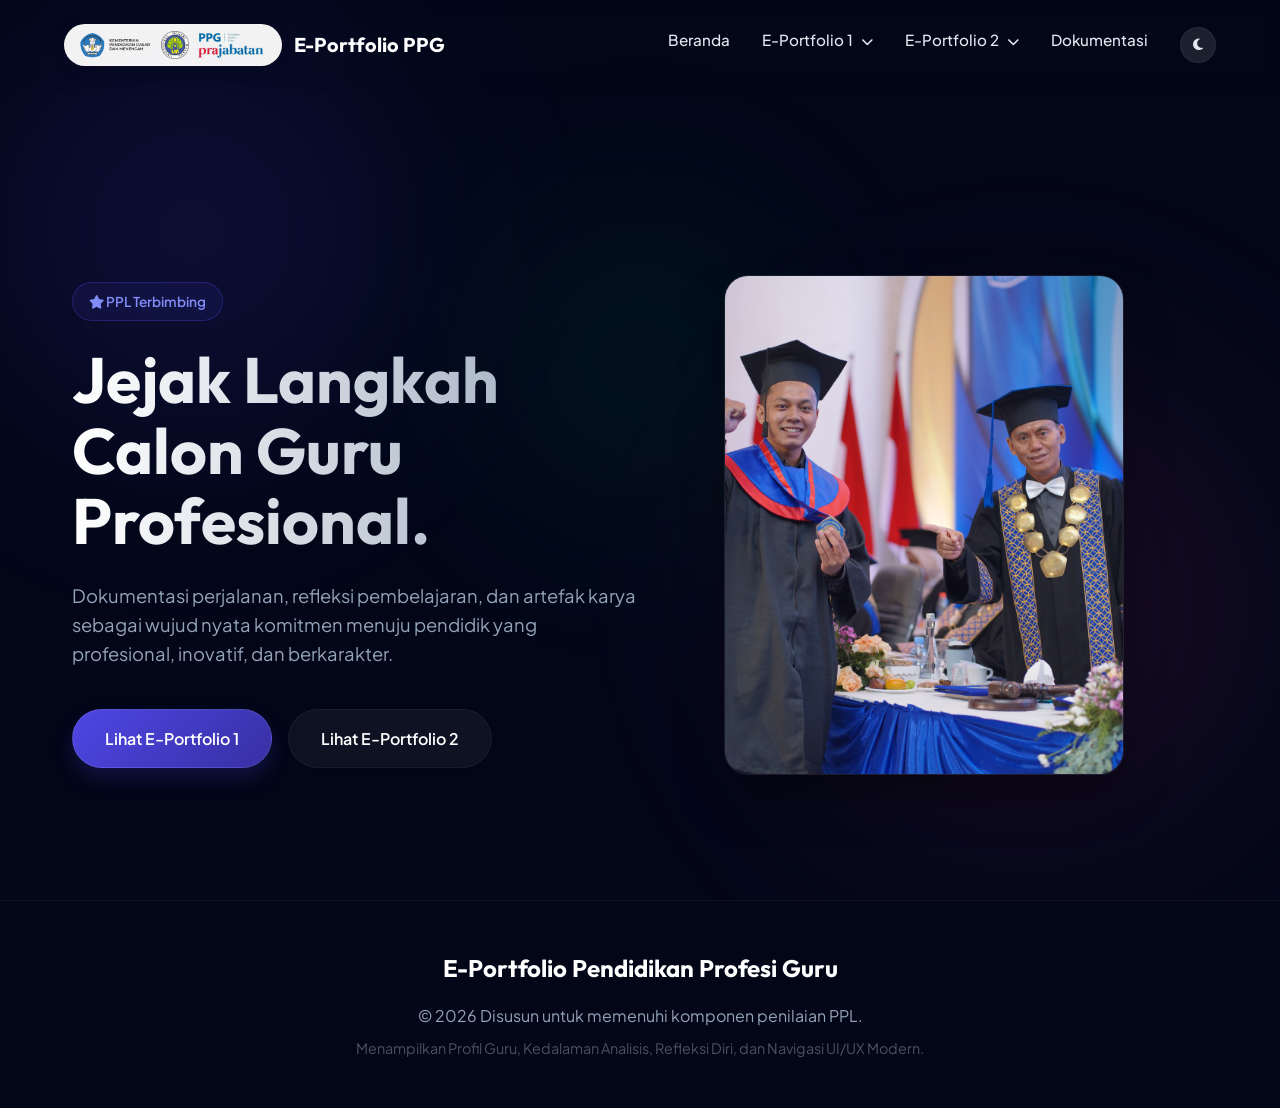
==== index.html @ f2848d89 "Upload 1" ====
<!DOCTYPE html>
<html lang="id">
<head>
    <meta charset="UTF-8">
    <meta name="viewport" content="width=device-width, initial-scale=1.0">
    <title>E-Portfolio PPG | Calon Guru Profesional</title>
    
    <!-- Google Fonts -->
    <link rel="preconnect" href="https://fonts.googleapis.com">
    <link rel="preconnect" href="https://fonts.gstatic.com" crossorigin>
    <link href="https://fonts.googleapis.com/css2?family=Outfit:wght@300;400;500;600;700;800&family=Plus+Jakarta+Sans:ital,wght@0,300;0,400;0,500;0,600;0,700;1,400&display=swap" rel="stylesheet">
    
    <!-- FontAwesome -->
    <link rel="stylesheet" href="https://cdnjs.cloudflare.com/ajax/libs/font-awesome/6.4.0/css/all.min.css">

    <!-- Custom CSS -->
    <link rel="stylesheet" href="style.css">
</head>
<body>

    <!-- Ambient Background -->
    <div class="ambient-bg">
        <div class="blob blob-1"></div>
        <div class="blob blob-2"></div>
        <div class="blob blob-3"></div>
    </div>

    <!-- Navigation -->
    <nav id="navbar">
        <a href="index.html" class="logo" style="display: flex; align-items: center; gap: 12px; text-decoration: none;">
            <div style="display: flex; align-items: center; gap: 8px; background: rgba(255, 255, 255, 0.95); padding: 6px 12px; border-radius: 50px; border: 1px solid rgba(255, 255, 255, 0.2); box-shadow: 0 4px 15px rgba(0, 0, 0, 0.15);">
                <img src="assets/images/Logo%20Kemdikdasmen.png" alt="Kemdikdasmen" style="height: 28px; width: auto; object-fit: contain; display: block;">
                <img src="assets/images/Logo-UM.png" alt="UM" style="height: 28px; width: auto; object-fit: contain; display: block;">
                <img src="assets/images/Logo%20PPG.png" alt="PPG" style="height: 28px; width: auto; object-fit: contain; display: block;">
            </div>
            <span style="font-size: 1.25rem; font-weight: 700; color: #fff; font-family: 'Outfit', sans-serif;">E-Portfolio PPG</span>
        </a>
        <ul class="nav-links">
            <li><a href="#beranda">Beranda</a></li>
            <li class="dropdown">
                <a href="e-portfolio-1.html" class="dropbtn">E-Portfolio 1 <i class="fa-solid fa-chevron-down" style="font-size: 0.8em; margin-left: 0.3rem;"></i></a>
                <ul class="dropdown-content">
                    <li><a href="e-portfolio-1.html#profil">Profil Mahasiswa</a></li>
                    <li><a href="e-portfolio-1.html#artefak">Analisis Artefak Pembelajaran</a></li>
                    <li><a href="e-portfolio-1.html#penilaian">Instrumen Penilaian (Lampiran 7 & 8)</a></li>
                    <li><a href="e-portfolio-1.html#visi">Model Guru yang Dituju</a></li>
                </ul>
            </li>
            <li class="dropdown">
                <a href="e-portfolio-2.html" class="dropbtn">E-Portfolio 2 <i class="fa-solid fa-chevron-down" style="font-size: 0.8em; margin-left: 0.3rem;"></i></a>
                <ul class="dropdown-content">
                    <li><a href="e-portfolio-2.html#refleksi">Refleksi Akhir PPL Terbimbing</a></li>
                    <li><a href="e-portfolio-2.html#filosofi">Filosofi Mengajar</a></li>
                </ul>
            </li>
            <li><a href="e-portfolio-2.html#dokumentasi">Dokumentasi</a></li>
            <li>
                <button id="theme-toggle" class="theme-toggle-btn" aria-label="Toggle Theme">
                    <i class="fa-solid fa-moon"></i>
                </button>
            </li>
        </ul>
    </nav>

    <!-- Hero Section -->
    <section id="beranda" class="container hero">
        <div class="hero-content">
            <span class="badge"><i class="fa-solid fa-star"></i> PPL Terbimbing</span>
            <h1>Jejak Langkah<br>Calon Guru Profesional.</h1>
            <p>Dokumentasi perjalanan, refleksi pembelajaran, dan artefak karya sebagai wujud nyata komitmen menuju pendidik yang profesional, inovatif, dan berkarakter.</p>
            <div class="hero-buttons">
                <a href="e-portfolio-1.html" class="btn-primary">Lihat E-Portfolio 1</a>
                <a href="e-portfolio-2.html" class="btn-secondary">Lihat E-Portfolio 2</a>
            </div>
        </div>
        <div class="hero-image">
            <div class="hero-image-inner">
                <img src="assets/images/Profil%201.JPG" alt="Foto Profil Lutfi Subekti" style="width:100%; height:100%; object-fit:cover;">
            </div>
        </div>
    </section>

    <!-- Portofolio content has been moved to e-portfolio-1.html and e-portfolio-2.html -->

    <footer>
        <div class="container">
            <h3 style="font-family: 'Outfit', sans-serif; font-size: 1.5rem; margin-bottom: 1rem;">E-Portfolio Pendidikan Profesi Guru</h3>
            <p>&copy; 2026 Disusun untuk memenuhi komponen penilaian PPL.</p>
            <p style="margin-top: 0.5rem; font-size: 0.9rem; color: rgba(255,255,255,0.3);">
                Menampilkan Profil Guru, Kedalaman Analisis, Refleksi Diri, dan Navigasi UI/UX Modern.
            </p>
        </div>
    </footer>

    <script>
        // Theme Toggle Logic
        const themeToggle = document.getElementById('theme-toggle');
        const htmlElement = document.documentElement;
        const icon = themeToggle.querySelector('i');

        const savedTheme = localStorage.getItem('theme');
        if (savedTheme === 'light') {
            htmlElement.setAttribute('data-theme', 'light');
            icon.classList.remove('fa-moon');
            icon.classList.add('fa-sun');
        }

        themeToggle.addEventListener('click', () => {
            if (htmlElement.getAttribute('data-theme') === 'light') {
                htmlElement.removeAttribute('data-theme');
                localStorage.setItem('theme', 'dark');
                icon.classList.remove('fa-sun');
                icon.classList.add('fa-moon');
            } else {
                htmlElement.setAttribute('data-theme', 'light');
                localStorage.setItem('theme', 'light');
                icon.classList.remove('fa-moon');
                icon.classList.add('fa-sun');
            }
        });

        // Navbar Scroll Effect
        window.addEventListener('scroll', () => {
            const nav = document.getElementById('navbar');
            if (window.scrollY > 50) {
                nav.classList.add('scrolled');
            } else {
                nav.classList.remove('scrolled');
            }
        });

        // Smooth scroll for anchor links
        document.querySelectorAll('a[href^="#"]').forEach(anchor => {
            anchor.addEventListener('click', function (e) {
                e.preventDefault();
                document.querySelector(this.getAttribute('href')).scrollIntoView({
                    behavior: 'smooth'
                });
            });
        });
    </script>
</body>
</html>
---- style.css ----
:root {
    --primary: #4F46E5;
    --primary-light: #818CF8;
    --secondary: #ec4899;
    --dark: #0f172a;
    --darker: #020617;
    --light: #f8fafc;
    --glass-bg: rgba(255, 255, 255, 0.03);
    --glass-border: rgba(255, 255, 255, 0.05);
    --text-main: #e2e8f0;
    --text-muted: #94a3b8;
    --success: #10b981;
    --warning: #f59e0b;
}

* {
    margin: 0;
    padding: 0;
    box-sizing: border-box;
    scroll-behavior: smooth;
}

body {
    font-family: 'Plus Jakarta Sans', sans-serif;
    background-color: var(--darker);
    color: var(--text-main);
    line-height: 1.6;
    overflow-x: hidden;
}

h1, h2, h3, h4, h5, h6 {
    font-family: 'Outfit', sans-serif;
    color: #fff;
}

/* Ambient Background */
.ambient-bg {
    position: fixed;
    top: 0;
    left: 0;
    width: 100vw;
    height: 100vh;
    z-index: -1;
    overflow: hidden;
    background: var(--darker);
}

.blob {
    position: absolute;
    filter: blur(80px);
    z-index: -1;
    opacity: 0.6;
    animation: float 20s infinite ease-in-out alternate;
}

.blob-1 {
    top: -10%;
    left: -10%;
    width: 50vw;
    height: 50vw;
    background: radial-gradient(circle, rgba(79,70,229,0.3) 0%, rgba(0,0,0,0) 70%);
}

.blob-2 {
    bottom: -10%;
    right: -10%;
    width: 60vw;
    height: 60vw;
    background: radial-gradient(circle, rgba(236,72,153,0.2) 0%, rgba(0,0,0,0) 70%);
    animation-delay: -5s;
}

.blob-3 {
    top: 40%;
    left: 50%;
    width: 40vw;
    height: 40vw;
    transform: translate(-50%, -50%);
    background: radial-gradient(circle, rgba(16,185,129,0.15) 0%, rgba(0,0,0,0) 70%);
    animation-delay: -10s;
}

@keyframes float {
    0% { transform: translate(0, 0) scale(1); }
    50% { transform: translate(5%, 5%) scale(1.1); }
    100% { transform: translate(-5%, -5%) scale(0.9); }
}

/* Navigation */
nav {
    position: fixed;
    top: 0;
    width: 100%;
    padding: 1.5rem 5%;
    display: flex;
    justify-content: space-between;
    align-items: center;
    z-index: 1000;
    transition: all 0.3s ease;
    backdrop-filter: blur(10px);
    -webkit-backdrop-filter: blur(10px);
    border-bottom: 1px solid transparent;
}

nav.scrolled {
    padding: 1rem 5%;
    background: rgba(15, 23, 42, 0.9);
    border-bottom: 1px solid var(--glass-border);
    box-shadow: 0 4px 30px rgba(0, 0, 0, 0.3);
}

.logo {
    font-family: 'Outfit', sans-serif;
    font-size: 1.5rem;
    font-weight: 700;
    color: #fff;
    text-decoration: none;
    display: flex;
    align-items: center;
    gap: 0.5rem;
}

.logo i {
    color: var(--primary-light);
}

.nav-links {
    display: flex;
    gap: 2rem;
    list-style: none;
}

.nav-links a {
    color: var(--text-main);
    text-decoration: none;
    font-weight: 500;
    font-size: 0.95rem;
    transition: color 0.3s ease;
    position: relative;
}

.nav-links a::after {
    content: '';
    position: absolute;
    width: 0;
    height: 2px;
    bottom: -5px;
    left: 0;
    background: linear-gradient(90deg, var(--primary-light), var(--secondary));
    transition: width 0.3s ease;
}

.nav-links a:hover {
    color: #fff;
}

.nav-links a:hover::after {
    width: 100%;
}

/* Layout & Typography utilities */
.container {
    max-width: 1200px;
    margin: 0 auto;
    padding: 0 2rem;
}

section {
    padding: 100px 0;
    position: relative;
    z-index: 10;
}

.section-header {
    text-align: center;
    margin-bottom: 4rem;
}

.section-title {
    font-size: 3rem;
    font-weight: 700;
    margin-bottom: 1rem;
    background: linear-gradient(135deg, #fff 0%, var(--text-muted) 100%);
    -webkit-background-clip: text;
    -webkit-text-fill-color: transparent;
}

.section-subtitle {
    font-size: 1.1rem;
    color: var(--primary-light);
    text-transform: uppercase;
    letter-spacing: 2px;
    font-weight: 600;
}

.section-divider {
    height: 1px;
    background: linear-gradient(90deg, transparent, var(--glass-border), transparent);
    margin: 4rem 0;
}

.portfolio-label {
    display: inline-block;
    background: linear-gradient(135deg, rgba(236,72,153,0.2) 0%, rgba(79,70,229,0.2) 100%);
    border: 1px solid rgba(255,255,255,0.1);
    padding: 0.5rem 1.5rem;
    border-radius: 50px;
    font-family: 'Outfit', sans-serif;
    font-weight: 700;
    font-size: 1.2rem;
    color: #fff;
    margin-bottom: 2rem;
    box-shadow: 0 4px 15px rgba(0,0,0,0.2);
}

/* Hero Section */
.hero {
    position: relative;
    display: flex;
    align-items: center;
    padding-top: 150px;
    min-height: 100vh;
}

.hero-content {
    flex: 1;
    z-index: 1;
}

.badge {
    display: inline-block;
    padding: 0.5rem 1rem;
    background: rgba(79, 70, 229, 0.1);
    border: 1px solid rgba(79, 70, 229, 0.3);
    border-radius: 50px;
    color: var(--primary-light);
    font-weight: 600;
    font-size: 0.85rem;
    margin-bottom: 1.5rem;
    backdrop-filter: blur(5px);
}

.hero h1 {
    font-size: 4rem;
    line-height: 1.1;
    margin-bottom: 1.5rem;
    background: linear-gradient(to right, #fff, #94a3b8);
    -webkit-background-clip: text;
    -webkit-text-fill-color: transparent;
}

.hero p {
    font-size: 1.15rem;
    color: var(--text-muted);
    margin-bottom: 2.5rem;
    max-width: 600px;
}

.hero-buttons {
    display: flex;
    gap: 1rem;
    flex-wrap: wrap;
}

.btn-primary, .btn-secondary {
    display: inline-flex;
    align-items: center;
    gap: 0.75rem;
    padding: 1rem 2rem;
    border-radius: 50px;
    font-weight: 600;
    transition: all 0.3s ease;
    text-decoration: none;
}

.btn-primary {
    background: linear-gradient(135deg, var(--primary) 0%, #3730a3 100%);
    color: #fff;
    box-shadow: 0 10px 20px rgba(79, 70, 229, 0.2);
    border: 1px solid rgba(255,255,255,0.1);
}

.btn-primary:hover {
    transform: translateY(-3px);
    box-shadow: 0 15px 25px rgba(79, 70, 229, 0.3);
    background: linear-gradient(135deg, #5c54f0 0%, var(--primary) 100%);
}

.btn-secondary {
    background: rgba(255,255,255,0.05);
    color: #fff;
    border: 1px solid var(--glass-border);
    backdrop-filter: blur(10px);
}

.btn-secondary:hover {
    background: rgba(255,255,255,0.1);
    transform: translateY(-3px);
    border-color: rgba(255,255,255,0.2);
}

.hero-image {
    flex: 1;
    display: flex;
    justify-content: center;
    position: relative;
}

.hero-image-inner {
    width: 400px;
    height: 500px;
    background: rgba(255,255,255,0.03);
    border-radius: 24px;
    border: 1px solid var(--glass-border);
    position: relative;
    overflow: hidden;
    backdrop-filter: blur(10px);
    display: flex;
    align-items: center;
    justify-content: center;
    box-shadow: 0 25px 50px -12px rgba(0, 0, 0, 0.5);
}

.hero-image-inner i {
    font-size: 8rem;
    color: rgba(255,255,255,0.05);
}

/* Glass Cards (Reusable) */
.glass-card {
    background: rgba(15, 23, 42, 0.6);
    backdrop-filter: blur(12px);
    -webkit-backdrop-filter: blur(12px);
    border: 1px solid var(--glass-border);
    border-radius: 24px;
    padding: 2.5rem;
    transition: transform 0.3s ease, box-shadow 0.3s ease, border-color 0.3s ease;
    position: relative;
    overflow: hidden;
}

.glass-card::before {
    content: '';
    position: absolute;
    top: 0;
    left: 0;
    width: 100%;
    height: 100%;
    background: linear-gradient(135deg, rgba(255,255,255,0.05) 0%, transparent 100%);
    z-index: 0;
}

.glass-card > * {
    position: relative;
    z-index: 1;
}

.glass-card:hover {
    transform: translateY(-5px);
    box-shadow: 0 20px 40px rgba(0, 0, 0, 0.4);
    border-color: rgba(255, 255, 255, 0.1);
}

/* Portfolio 1 & 2 Wrapper */
.portfolio-section {
    background: rgba(2, 6, 23, 0.4);
    border-radius: 32px;
    padding: 4rem;
    margin-bottom: 6rem;
    border: 1px solid var(--glass-border);
    box-shadow: inset 0 0 50px rgba(0,0,0,0.5);
}

/* Profile Section */
.profile-grid {
    display: grid;
    grid-template-columns: 1fr 1.5fr;
    gap: 3rem;
}

.profile-origin {
    display: flex;
    flex-direction: column;
    gap: 1.5rem;
}

.profile-origin h3 {
    font-size: 1.8rem;
    color: var(--primary-light);
    margin-bottom: 0.5rem;
}

.origin-tags {
    display: flex;
    flex-wrap: wrap;
    gap: 0.5rem;
    margin-top: 1rem;
}

.origin-tag {
    padding: 0.4rem 1rem;
    background: rgba(236, 72, 153, 0.1);
    color: var(--secondary);
    border: 1px solid rgba(236, 72, 153, 0.2);
    border-radius: 50px;
    font-size: 0.85rem;
}

.profile-story h3 {
    font-size: 2rem;
    margin-bottom: 1.5rem;
}

.profile-story p {
    margin-bottom: 1.5rem;
    font-size: 1.1rem;
    color: var(--text-muted);
}

.quote-box {
    position: relative;
    margin-top: 3rem;
    padding: 2rem;
    background: linear-gradient(135deg, rgba(79, 70, 229, 0.1) 0%, rgba(236, 72, 153, 0.05) 100%);
    border-left: 4px solid var(--primary-light);
    border-radius: 0 16px 16px 0;
    font-style: italic;
}

.quote-box i {
    position: absolute;
    top: 1rem;
    left: 1rem;
    font-size: 3rem;
    color: rgba(255,255,255,0.05);
}

.quote-text {
    font-size: 1.3rem;
    color: #fff;
    position: relative;
    z-index: 1;
}

/* Artifacts Section */
.artifacts-intro {
    text-align: center;
    max-width: 800px;
    margin: 0 auto 3rem;
    font-size: 1.1rem;
    color: var(--text-muted);
}

.artifacts-grid {
    display: grid;
    grid-template-columns: repeat(auto-fit, minmax(400px, 1fr));
    gap: 2.5rem;
}

.artifact-card {
    display: flex;
    flex-direction: column;
}

.artifact-header {
    display: flex;
    align-items: center;
    gap: 1.5rem;
    margin-bottom: 1.5rem;
    padding-bottom: 1.5rem;
    border-bottom: 1px solid var(--glass-border);
}

.artifact-icon {
    width: 60px;
    height: 60px;
    background: linear-gradient(135deg, rgba(79,70,229,0.2) 0%, rgba(79,70,229,0) 100%);
    border: 1px solid rgba(79,70,229,0.3);
    border-radius: 16px;
    display: flex;
    align-items: center;
    justify-content: center;
    font-size: 1.5rem;
    color: var(--primary-light);
    flex-shrink: 0;
}

.artifact-header h3 {
    font-size: 1.5rem;
    line-height: 1.2;
}

.artifact-header p {
    color: var(--text-muted);
    font-size: 0.9rem;
    margin-top: 0.2rem;
}

.reflection-points {
    display: flex;
    flex-direction: column;
    gap: 1.2rem;
}

.point-item {
    background: rgba(0,0,0,0.2);
    border-radius: 12px;
    padding: 1.2rem;
    border-left: 3px solid transparent;
}

.point-item h4 {
    font-size: 0.95rem;
    color: #fff;
    margin-bottom: 0.5rem;
    display: flex;
    align-items: center;
    gap: 0.5rem;
}

.point-item p {
    font-size: 0.9rem;
    color: var(--text-muted);
    line-height: 1.5;
}

.point-kendala { border-left-color: var(--secondary); }
.point-teori { border-left-color: var(--primary-light); }
.point-sukses { border-left-color: var(--success); }
.point-adaptasi { border-left-color: var(--warning); }

.point-kendala h4 i { color: var(--secondary); }
.point-teori h4 i { color: var(--primary-light); }
.point-sukses h4 i { color: var(--success); }
.point-adaptasi h4 i { color: var(--warning); }

/* Assessment Section (Lampiran) */
.assessment-grid {
    display: grid;
    grid-template-columns: 1fr 1fr;
    gap: 3rem;
}

.lampiran-box {
    background: rgba(255,255,255,0.02);
    border: 1px solid var(--glass-border);
    border-radius: 20px;
    padding: 2.5rem;
    height: 100%;
}

.lampiran-header {
    display: flex;
    align-items: center;
    gap: 1rem;
    margin-bottom: 1.5rem;
    border-bottom: 1px solid var(--glass-border);
    padding-bottom: 1rem;
}

.lampiran-number {
    background: var(--primary);
    color: white;
    font-weight: 700;
    padding: 0.3rem 1rem;
    border-radius: 8px;
    font-family: 'Outfit', sans-serif;
    font-size: 0.9rem;
}

.lampiran-box h4 {
    font-size: 1.3rem;
}

.cycle-list {
    list-style: none;
    margin-bottom: 2rem;
}

.cycle-list li {
    padding: 1rem 1.5rem;
    background: rgba(0,0,0,0.3);
    margin-bottom: 0.8rem;
    border-radius: 12px;
    display: flex;
    justify-content: space-between;
    align-items: center;
    transition: all 0.3s ease;
}

.cycle-list li:hover {
    background: rgba(255,255,255,0.05);
    transform: translateX(5px);
}

.cycle-score {
    font-family: 'Outfit', sans-serif;
    font-weight: 700;
    color: var(--text-main);
    background: rgba(255,255,255,0.1);
    padding: 0.3rem 0.8rem;
    border-radius: 6px;
}

.gp-feedback {
    background: linear-gradient(135deg, rgba(79,70,229,0.1) 0%, transparent 100%);
    padding: 1.5rem;
    border-radius: 12px;
    border: 1px solid rgba(79,70,229,0.2);
}

.gp-feedback strong {
    display: block;
    color: #fff;
    margin-bottom: 0.5rem;
    font-size: 0.95rem;
}

.gp-feedback p {
    color: var(--text-muted);
    font-size: 0.9rem;
    font-style: italic;
}

/* ---- PDF Preview Button (Lampiran 7) ---- */
.btn-pdf-preview {
    display: inline-flex;
    align-items: center;
    gap: 6px;
    padding: 0.35rem 0.9rem;
    border-radius: 20px;
    font-size: 0.82rem;
    font-weight: 600;
    font-family: 'Plus Jakarta Sans', sans-serif;
    cursor: pointer;
    border: 1px solid rgba(129, 140, 248, 0.35);
    background: rgba(79, 70, 229, 0.12);
    color: var(--primary-light);
    transition: all 0.25s ease;
    white-space: nowrap;
}
.btn-pdf-preview:hover {
    background: var(--primary);
    color: #fff;
    border-color: var(--primary-light);
    transform: translateY(-1px);
    box-shadow: 0 6px 16px rgba(79, 70, 229, 0.35);
}

/* ---- PDF Link Button (Lampiran 7) ---- */
.btn-pdf-link {
    display: inline-flex;
    align-items: center;
    gap: 6px;
    padding: 0.35rem 0.9rem;
    border-radius: 20px;
    font-size: 0.82rem;
    font-weight: 600;
    text-decoration: none;
    border: 1px solid rgba(236, 72, 153, 0.3);
    background: rgba(236, 72, 153, 0.08);
    color: var(--secondary);
    transition: all 0.25s ease;
    white-space: nowrap;
}
.btn-pdf-link:hover {
    background: var(--secondary);
    color: #fff;
    border-color: var(--secondary);
    transform: translateY(-1px);
    box-shadow: 0 6px 16px rgba(236, 72, 153, 0.35);
}

/* ---- Upload Label Button (Lampiran 8) ---- */
.btn-upload-label {
    display: inline-flex;
    align-items: center;
    gap: 6px;
    padding: 0.5rem 1.1rem;
    border-radius: 20px;
    font-size: 0.82rem;
    font-weight: 600;
    font-family: 'Plus Jakarta Sans', sans-serif;
    cursor: pointer;
    border: 1px solid rgba(236, 72, 153, 0.35);
    background: rgba(236, 72, 153, 0.1);
    color: var(--secondary);
    transition: all 0.25s ease;
    white-space: nowrap;
    user-select: none;
}
.btn-upload-label:hover {
    background: var(--secondary);
    color: #fff;
    border-color: var(--secondary);
    transform: translateY(-2px);
    box-shadow: 0 8px 20px rgba(236, 72, 153, 0.35);
}

/* ---- PDF Status Badge ---- */
.pdf-status-badge {
    display: inline-flex;
    align-items: center;
    gap: 4px;
    animation: fadeInBadge 0.4s ease;
}
@keyframes fadeInBadge {
    from { opacity: 0; transform: scale(0.8); }
    to   { opacity: 1; transform: scale(1); }
}

/* Teacher Model Section */
.vision-grid {
    display: grid;
    grid-template-columns: 1fr 1fr;
    gap: 2rem;
}

.mission-card {
    background: linear-gradient(135deg, rgba(79,70,229,0.05) 0%, transparent 100%);
}

.mission-list {
    list-style: none;
    display: flex;
    flex-direction: column;
    gap: 1.5rem;
}

.mission-list li {
    display: flex;
    gap: 1rem;
    align-items: flex-start;
}

.mission-list i {
    color: var(--primary-light);
    font-size: 1.2rem;
    margin-top: 0.2rem;
}

.competency-tags {
    display: flex;
    flex-wrap: wrap;
    gap: 1rem;
    margin-top: 2rem;
}

.competency-tag {
    background: rgba(255,255,255,0.05);
    border: 1px solid var(--glass-border);
    padding: 0.8rem 1.5rem;
    border-radius: 12px;
    font-weight: 500;
    display: flex;
    align-items: center;
    gap: 0.8rem;
    transition: all 0.3s ease;
}

.competency-tag:hover {
    background: rgba(255,255,255,0.1);
    border-color: var(--primary-light);
    transform: translateY(-2px);
}

/* Refleksi Akhir (E-Portfolio 2) */
.reflection-grid {
    display: grid;
    grid-template-columns: repeat(3, 1fr);
    gap: 2rem;
}

.reflection-card {
    padding: 2rem;
    text-align: center;
}

.reflection-card i {
    font-size: 2.5rem;
    color: var(--primary-light);
    margin-bottom: 1.5rem;
}

.reflection-card h3 {
    font-size: 1.2rem;
    margin-bottom: 1rem;
    color: #fff;
}

.reflection-card p {
    color: var(--text-muted);
    font-size: 0.95rem;
    text-align: left;
}

/* Filosofi Mengajar */
.philosophy-card {
    padding: 4rem;
    background: linear-gradient(135deg, rgba(15,23,42,0.8) 0%, rgba(30,27,75,0.8) 100%);
    border-color: rgba(236,72,153,0.3);
    text-align: justify;
}

.philosophy-icon {
    text-align: center;
    margin-bottom: 2rem;
}

.philosophy-icon i {
    font-size: 3rem;
    color: var(--secondary);
}

.philosophy-content p {
    font-size: 1.1rem;
    color: var(--text-main);
    margin-bottom: 1.5rem;
    line-height: 1.8;
    text-indent: 3rem;
}

/* Footer */
footer {
    background: var(--darker);
    border-top: 1px solid var(--glass-border);
    padding: 3rem 5%;
    text-align: center;
    color: var(--text-muted);
}

/* Responsive */
@media (max-width: 992px) {
    .hero h1 { font-size: 3rem; }
    .profile-grid, .assessment-grid, .vision-grid, .reflection-grid {
        grid-template-columns: 1fr;
    }
    .hero {
        flex-direction: column;
        text-align: center;
        gap: 3rem;
    }
    .hero-content {
        display: flex;
        flex-direction: column;
        align-items: center;
    }
    .portfolio-section {
        padding: 2rem;
    }
    .philosophy-card {
        padding: 2rem;
    }
}

@media (max-width: 768px) {
    .nav-links { display: none; }
    .hero h1 { font-size: 2.5rem; }
    section { padding: 60px 0; }
}

/* ===============================
   Light Theme Overrides
   =============================== */
html[data-theme="light"] {
    --primary: #4F46E5;
    --primary-light: #6366f1;
    --secondary: #e11d48;
    --dark: #f8fafc;
    --darker: #f1f5f9;
    --light: #0f172a;
    --glass-bg: rgba(255, 255, 255, 0.7);
    --glass-border: rgba(0, 0, 0, 0.1);
    --text-main: #1e293b;
    --text-muted: #475569;
}

html[data-theme="light"] body {
    background-color: var(--darker);
}

html[data-theme="light"] .ambient-bg {
    background: var(--darker);
}

html[data-theme="light"] h1, 
html[data-theme="light"] h2, 
html[data-theme="light"] h3, 
html[data-theme="light"] h4, 
html[data-theme="light"] h5, 
html[data-theme="light"] h6 {
    color: #0f172a;
}

html[data-theme="light"] .logo {
    color: #0f172a;
}

html[data-theme="light"] .nav-links a {
    color: #475569;
}

html[data-theme="light"] .nav-links a:hover {
    color: #0f172a;
}

html[data-theme="light"] .section-title {
    background: linear-gradient(135deg, #0f172a 0%, #475569 100%);
    -webkit-background-clip: text;
    -webkit-text-fill-color: transparent;
}

html[data-theme="light"] .glass-card {
    background: rgba(255, 255, 255, 0.6);
    box-shadow: 0 10px 30px rgba(0, 0, 0, 0.05);
}

html[data-theme="light"] .glass-card::before {
    background: linear-gradient(135deg, rgba(255,255,255,0.8) 0%, transparent 100%);
}

html[data-theme="light"] .portfolio-section {
    background: rgba(255, 255, 255, 0.4);
    box-shadow: inset 0 0 50px rgba(255, 255, 255, 0.5), 0 10px 30px rgba(0,0,0,0.02);
}

html[data-theme="light"] .point-item {
    background: rgba(255,255,255,0.6);
}

html[data-theme="light"] .point-item h4 {
    color: #0f172a;
}

html[data-theme="light"] .lampiran-box {
    background: rgba(255,255,255,0.6);
}

html[data-theme="light"] .cycle-list li {
    background: rgba(255,255,255,0.8);
}

html[data-theme="light"] .cycle-score {
    color: #0f172a;
    background: rgba(0,0,0,0.05);
}

html[data-theme="light"] .reflection-card h3 {
    color: #0f172a;
}

html[data-theme="light"] strong {
    color: #0f172a !important;
}

html[data-theme="light"] .quote-text {
    color: #0f172a;
}

/* ===============================
   Dropdown Menu Styling
   =============================== */
.dropdown {
    position: relative;
    display: inline-block;
}

.dropbtn {
    cursor: pointer;
}

.dropdown-content {
    visibility: hidden;
    opacity: 0;
    position: absolute;
    top: 150%;
    left: 50%;
    transform: translateX(-50%) translateY(10px);
    background: rgba(15, 23, 42, 0.95);
    backdrop-filter: blur(10px);
    -webkit-backdrop-filter: blur(10px);
    min-width: 280px;
    box-shadow: 0 10px 30px rgba(0,0,0,0.3);
    border-radius: 12px;
    border: 1px solid var(--glass-border);
    z-index: 1001;
    padding: 0.5rem 0;
    transition: all 0.3s cubic-bezier(0.175, 0.885, 0.32, 1.275);
    list-style: none;
    pointer-events: none;
}

html[data-theme="light"] .dropdown-content {
    background: rgba(255, 255, 255, 0.95);
    box-shadow: 0 10px 30px rgba(0,0,0,0.1);
}

.dropdown:hover .dropdown-content {
    visibility: visible;
    opacity: 1;
    transform: translateX(-50%) translateY(0);
    pointer-events: auto;
}

.dropdown-content li {
    padding: 0;
}

.dropdown-content a {
    color: var(--text-main) !important;
    padding: 0.8rem 1.5rem;
    text-decoration: none;
    display: block;
    font-size: 0.9rem !important;
    transition: all 0.2s ease;
}

.dropdown-content a::after {
    display: none; /* Hide the underline effect from parent nav */
}

.dropdown-content a:hover {
    background-color: rgba(79, 70, 229, 0.1);
    color: var(--primary-light) !important;
    padding-left: 1.8rem;
}

/* Theme Toggle Button */
.theme-toggle-btn {
    background: rgba(255, 255, 255, 0.1);
    border: 1px solid var(--glass-border);
    color: var(--text-main);
    width: 36px;
    height: 36px;
    border-radius: 50%;
    display: flex;
    align-items: center;
    justify-content: center;
    cursor: pointer;
    transition: all 0.3s ease;
    backdrop-filter: blur(5px);
}

.theme-toggle-btn:hover {
    background: rgba(255, 255, 255, 0.2);
    transform: rotate(15deg);
}

html[data-theme="light"] .theme-toggle-btn {
    background: rgba(0, 0, 0, 0.05);
    color: #1e293b;
}

html[data-theme="light"] .theme-toggle-btn:hover {
    background: rgba(0, 0, 0, 0.1);
}

/* ============================================== */
/*             PREMIUM CAROUSEL SLIDER            */
/* ============================================== */
.premium-carousel {
    position: relative;
    width: 100%;
    height: 480px;
    border-radius: 24px;
    overflow: hidden;
    border: 1px solid var(--glass-border);
    box-shadow: 0 20px 40px rgba(0, 0, 0, 0.4);
    margin-bottom: 3rem;
    background: rgba(15, 23, 42, 0.6);
    backdrop-filter: blur(12px);
    -webkit-backdrop-filter: blur(12px);
}

.carousel-track-container {
    position: relative;
    width: 100%;
    height: 100%;
    overflow: hidden;
}

.carousel-track {
    display: flex;
    width: 100%;
    height: 100%;
    transition: transform 0.6s cubic-bezier(0.25, 1, 0.5, 1);
}

.carousel-slide {
    flex: 0 0 100%;
    width: 100%;
    height: 100%;
    position: relative;
    overflow: hidden;
}

.carousel-image {
    width: 100%;
    height: 100%;
    object-fit: cover;
    filter: brightness(0.85);
    transition: transform 10s ease;
}

.carousel-slide.active .carousel-image {
    transform: scale(1.08); /* Subtle Ken Burns effect */
}

.carousel-overlay {
    position: absolute;
    top: 0;
    left: 0;
    right: 0;
    bottom: 0;
    background: linear-gradient(
        to bottom,
        rgba(15, 23, 42, 0) 0%,
        rgba(15, 23, 42, 0.3) 50%,
        rgba(15, 23, 42, 0.85) 80%,
        rgba(15, 23, 42, 0.95) 100%
    );
    pointer-events: none;
    z-index: 2;
}

.carousel-caption-container {
    position: absolute;
    bottom: 0;
    left: 0;
    right: 0;
    padding: 3rem;
    z-index: 3;
    color: #fff;
    transform: translateY(15px);
    opacity: 0;
    transition: all 0.5s cubic-bezier(0.25, 1, 0.5, 1) 0.2s;
    text-align: left;
}

.carousel-slide.active .carousel-caption-container {
    transform: translateY(0);
    opacity: 1;
}

.carousel-badge {
    display: inline-flex;
    align-items: center;
    gap: 0.5rem;
    padding: 0.4rem 1rem;
    border-radius: 50px;
    font-size: 0.8rem;
    font-weight: 700;
    text-transform: uppercase;
    letter-spacing: 1.5px;
    margin-bottom: 1rem;
    box-shadow: 0 4px 10px rgba(0, 0, 0, 0.2);
}

.badge-ppl {
    background: rgba(79, 70, 229, 0.2);
    color: var(--primary-light);
    border: 1px solid rgba(79, 70, 229, 0.4);
}

.badge-resmi {
    background: rgba(236, 72, 153, 0.2);
    color: var(--secondary);
    border: 1px solid rgba(236, 72, 153, 0.4);
}

.badge-almamater {
    background: rgba(16, 185, 129, 0.2);
    color: #10b981;
    border: 1px solid rgba(16, 185, 129, 0.4);
}

.carousel-title {
    font-size: 2rem;
    font-weight: 700;
    margin-bottom: 0.8rem;
    font-family: 'Outfit', sans-serif;
    text-shadow: 0 2px 10px rgba(0, 0, 0, 0.5);
    background: linear-gradient(135deg, #fff 60%, var(--text-muted) 100%);
    -webkit-background-clip: text;
    -webkit-text-fill-color: transparent;
}

.carousel-description {
    font-size: 1.05rem;
    color: var(--text-muted);
    max-width: 800px;
    line-height: 1.6;
    text-shadow: 0 1px 5px rgba(0,0,0,0.5);
}

/* Control Buttons */
.carousel-btn {
    position: absolute;
    top: 50%;
    transform: translateY(-50%);
    width: 50px;
    height: 50px;
    border-radius: 50%;
    background: rgba(15, 23, 42, 0.4);
    backdrop-filter: blur(8px);
    -webkit-backdrop-filter: blur(8px);
    border: 1px solid var(--glass-border);
    color: #fff;
    font-size: 1.2rem;
    display: flex;
    align-items: center;
    justify-content: center;
    cursor: pointer;
    z-index: 10;
    transition: all 0.3s cubic-bezier(0.175, 0.885, 0.32, 1.275);
}

.carousel-btn:hover {
    background: var(--primary);
    border-color: var(--primary-light);
    box-shadow: 0 0 15px rgba(79, 70, 229, 0.4);
    transform: translateY(-50%) scale(1.1);
}

.btn-prev {
    left: 2rem;
}

.btn-next {
    right: 2rem;
}

/* Indicators */
.carousel-indicators {
    position: absolute;
    bottom: 1.5rem;
    right: 3rem;
    display: flex;
    gap: 0.5rem;
    z-index: 10;
}

.carousel-indicator {
    width: 8px;
    height: 8px;
    border-radius: 50%;
    background: rgba(255, 255, 255, 0.3);
    cursor: pointer;
    transition: all 0.3s ease;
}

.carousel-indicator.active {
    width: 24px;
    border-radius: 4px;
    background: var(--primary-light);
    box-shadow: 0 0 8px var(--primary-light);
}

/* Light Theme Overrides for Carousel */
html[data-theme="light"] .premium-carousel {
    background: rgba(255, 255, 255, 0.6);
    box-shadow: 0 15px 30px rgba(0, 0, 0, 0.05);
}

html[data-theme="light"] .carousel-overlay {
    background: linear-gradient(
        to bottom,
        rgba(255, 255, 255, 0) 0%,
        rgba(255, 255, 255, 0.2) 50%,
        rgba(255, 255, 255, 0.8) 80%,
        rgba(255, 255, 255, 0.95) 100%
    );
}

html[data-theme="light"] .carousel-title {
    background: linear-gradient(135deg, #0f172a 60%, #475569 100%);
    -webkit-background-clip: text;
    -webkit-text-fill-color: transparent;
}

html[data-theme="light"] .carousel-btn {
    background: rgba(255, 255, 255, 0.6);
    color: #0f172a;
}

html[data-theme="light"] .carousel-btn:hover {
    color: #fff;
    background: var(--primary);
}

html[data-theme="light"] .carousel-indicator {
    background: rgba(0, 0, 0, 0.2);
}

html[data-theme="light"] .carousel-indicator.active {
    background: var(--primary);
    box-shadow: 0 0 8px var(--primary);
}

/* Responsive adjustments */
@media (max-width: 768px) {
    .premium-carousel {
        height: 380px;
    }
    .carousel-caption-container {
        padding: 1.5rem;
    }
    .carousel-title {
        font-size: 1.5rem;
    }
    .carousel-description {
        font-size: 0.9rem;
    }
    .carousel-btn {
        width: 40px;
        height: 40px;
        font-size: 1rem;
    }
    .btn-prev { left: 1rem; }
    .btn-next { right: 1rem; }
    .carousel-indicators {
        right: 1.5rem;
        bottom: 1rem;
    }
}
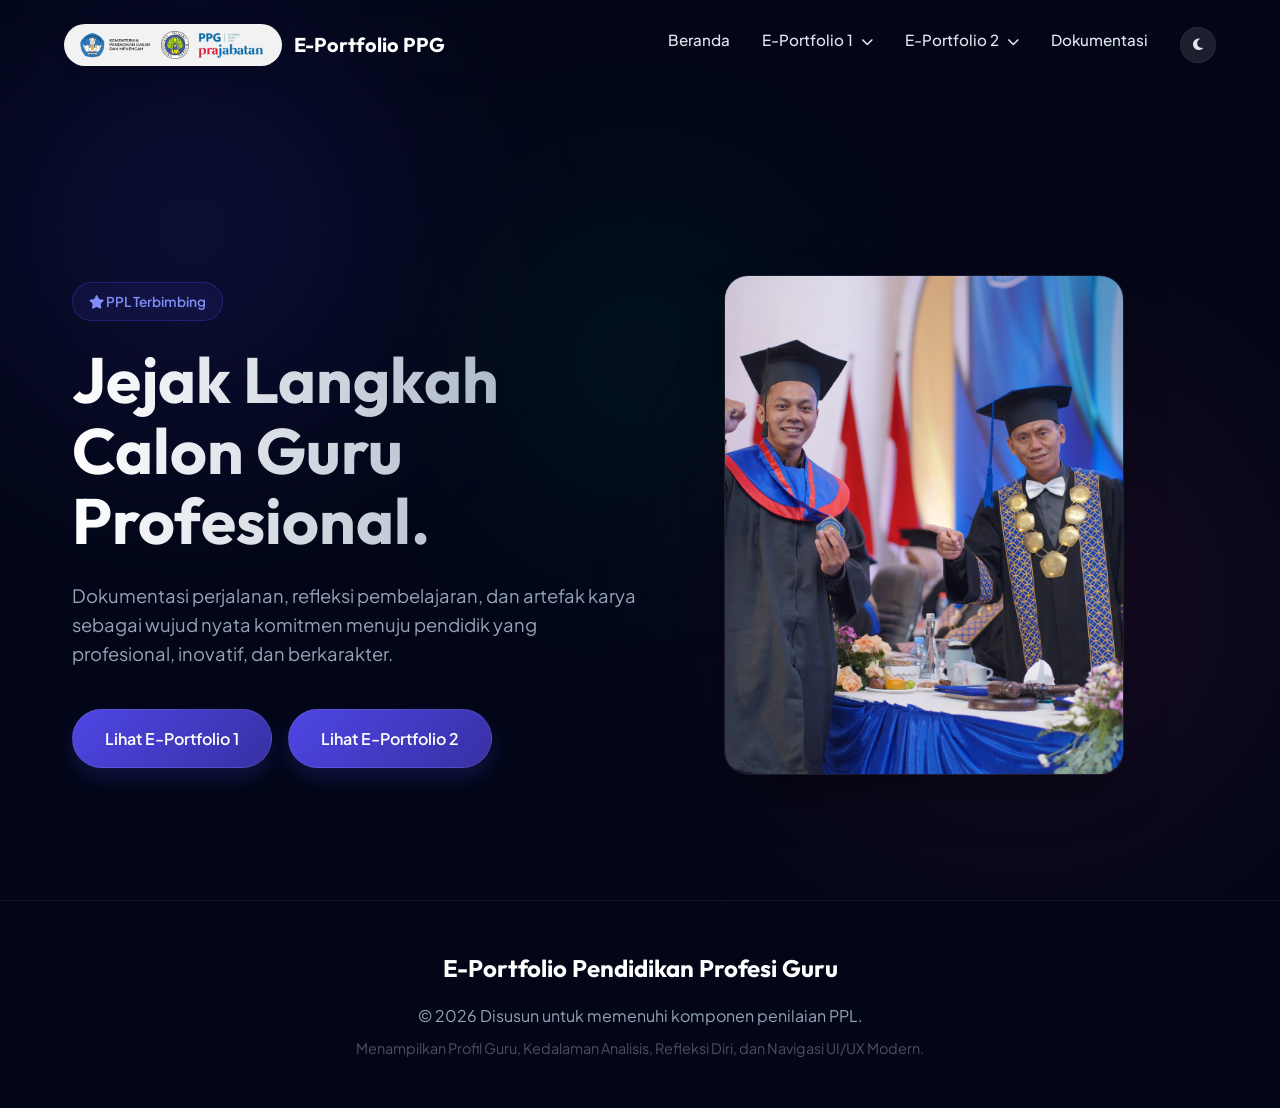
==== commit 6235b30d: "upload 3" ====
--- a/index.html
+++ b/index.html
@@ -41,8 +41,7 @@
                 <a href="e-portfolio-1.html" class="dropbtn">E-Portfolio 1 <i class="fa-solid fa-chevron-down" style="font-size: 0.8em; margin-left: 0.3rem;"></i></a>
                 <ul class="dropdown-content">
                     <li><a href="e-portfolio-1.html#profil">Profil Mahasiswa</a></li>
-                    <li><a href="e-portfolio-1.html#artefak">Analisis Artefak Pembelajaran</a></li>
-                    <li><a href="e-portfolio-1.html#penilaian">Instrumen Penilaian (Lampiran 7 & 8)</a></li>
+                    <li><a href="hasil-modul-penilaian.html">Hasil Modul & Penilaian</a></li>
                     <li><a href="e-portfolio-1.html#visi">Model Guru yang Dituju</a></li>
                 </ul>
             </li>
@@ -60,7 +59,47 @@
                 </button>
             </li>
         </ul>
+        <!-- Hamburger Button -->
+        <button class="hamburger" id="hamburger-btn" aria-label="Buka Menu" aria-expanded="false">
+            <span></span><span></span><span></span>
+        </button>
     </nav>
+
+    <!-- Mobile Nav Overlay -->
+    <div class="mobile-nav-overlay" id="mobile-overlay"></div>
+
+    <!-- Mobile Nav Drawer -->
+    <div class="mobile-nav-drawer" id="mobile-drawer">
+        <a href="index.html"><i class="fa-solid fa-house" style="margin-right:0.5rem; color:var(--primary-light);"></i> Beranda</a>
+        <div class="mobile-nav-divider"></div>
+        <button class="mobile-dropdown-toggle" data-target="mob-sub-ep1">
+            <span><i class="fa-solid fa-folder-open" style="margin-right:0.5rem; color:var(--secondary);"></i> E-Portfolio 1</span>
+            <i class="fa-solid fa-chevron-down"></i>
+        </button>
+        <div class="mobile-submenu" id="mob-sub-ep1">
+            <a href="e-portfolio-1.html">Halaman Utama EP-1</a>
+            <a href="e-portfolio-1.html#profil">Profil Mahasiswa</a>
+            <a href="hasil-modul-penilaian.html">Hasil Modul & Penilaian</a>
+            <a href="e-portfolio-1.html#visi">Model Guru yang Dituju</a>
+        </div>
+        <button class="mobile-dropdown-toggle" data-target="mob-sub-ep2">
+            <span><i class="fa-solid fa-folder-open" style="margin-right:0.5rem; color:#10b981;"></i> E-Portfolio 2</span>
+            <i class="fa-solid fa-chevron-down"></i>
+        </button>
+        <div class="mobile-submenu" id="mob-sub-ep2">
+            <a href="e-portfolio-2.html">Halaman Utama EP-2</a>
+            <a href="e-portfolio-2.html#refleksi">Refleksi Akhir PPL</a>
+            <a href="e-portfolio-2.html#filosofi">Filosofi Mengajar</a>
+        </div>
+        <a href="e-portfolio-2.html#dokumentasi"><i class="fa-solid fa-images" style="margin-right:0.5rem; color:var(--warning);"></i> Dokumentasi</a>
+        <div class="mobile-nav-divider"></div>
+        <div class="mobile-theme-row">
+            <span><i class="fa-solid fa-circle-half-stroke" style="margin-right:0.5rem;"></i> Mode Tampilan</span>
+            <button id="theme-toggle-mobile" class="theme-toggle-btn" aria-label="Toggle Theme Mobile">
+                <i class="fa-solid fa-moon"></i>
+            </button>
+        </div>
+    </div>
 
     <!-- Hero Section -->
     <section id="beranda" class="container hero">
@@ -70,7 +109,7 @@
             <p>Dokumentasi perjalanan, refleksi pembelajaran, dan artefak karya sebagai wujud nyata komitmen menuju pendidik yang profesional, inovatif, dan berkarakter.</p>
             <div class="hero-buttons">
                 <a href="e-portfolio-1.html" class="btn-primary">Lihat E-Portfolio 1</a>
-                <a href="e-portfolio-2.html" class="btn-secondary">Lihat E-Portfolio 2</a>
+                <a href="e-portfolio-2.html" class="btn-primary">Lihat E-Portfolio 2</a>
             </div>
         </div>
         <div class="hero-image">
@@ -138,6 +177,73 @@
                 });
             });
         });
+
+        // ---- Mobile Hamburger Menu ----
+        const hamburgerBtn = document.getElementById('hamburger-btn');
+        const mobileDrawer = document.getElementById('mobile-drawer');
+        const mobileOverlay = document.getElementById('mobile-overlay');
+
+        function openDrawer() {
+            hamburgerBtn.classList.add('open');
+            hamburgerBtn.setAttribute('aria-expanded', 'true');
+            mobileDrawer.classList.add('open');
+            mobileOverlay.classList.add('active');
+            document.body.style.overflow = 'hidden';
+        }
+
+        function closeDrawer() {
+            hamburgerBtn.classList.remove('open');
+            hamburgerBtn.setAttribute('aria-expanded', 'false');
+            mobileDrawer.classList.remove('open');
+            mobileOverlay.classList.remove('active');
+            document.body.style.overflow = '';
+        }
+
+        hamburgerBtn.addEventListener('click', () => {
+            if (mobileDrawer.classList.contains('open')) {
+                closeDrawer();
+            } else {
+                openDrawer();
+            }
+        });
+
+        mobileOverlay.addEventListener('click', closeDrawer);
+
+        // Mobile dropdown toggles inside drawer
+        document.querySelectorAll('.mobile-dropdown-toggle').forEach(btn => {
+            btn.addEventListener('click', () => {
+                const targetId = btn.dataset.target;
+                const submenu = document.getElementById(targetId);
+                const isOpen = btn.classList.contains('open');
+                // Close all others
+                document.querySelectorAll('.mobile-dropdown-toggle').forEach(b => b.classList.remove('open'));
+                document.querySelectorAll('.mobile-submenu').forEach(m => m.classList.remove('open'));
+                if (!isOpen) {
+                    btn.classList.add('open');
+                    submenu.classList.add('open');
+                }
+            });
+        });
+
+        // Close drawer when a mobile nav link is clicked
+        mobileDrawer.querySelectorAll('a').forEach(link => {
+            link.addEventListener('click', closeDrawer);
+        });
+
+        // Sync mobile theme toggle with desktop theme toggle
+        const themeToggleMobile = document.getElementById('theme-toggle-mobile');
+        if (themeToggleMobile) {
+            const mobileIcon = themeToggleMobile.querySelector('i');
+            if (savedTheme === 'light') {
+                mobileIcon.classList.replace('fa-moon', 'fa-sun');
+            }
+            themeToggleMobile.addEventListener('click', () => {
+                themeToggle.click();
+                const isDark = !htmlElement.hasAttribute('data-theme');
+                mobileIcon.classList.toggle('fa-moon', isDark);
+                mobileIcon.classList.toggle('fa-sun', !isDark);
+            });
+        }
     </script>
 </body>
 </html>
--- a/style.css
+++ b/style.css
@@ -453,7 +453,7 @@
 
 .artifacts-grid {
     display: grid;
-    grid-template-columns: repeat(auto-fit, minmax(400px, 1fr));
+    grid-template-columns: repeat(auto-fit, minmax(min(400px, 100%), 1fr));
     gap: 2.5rem;
 }
 
@@ -829,34 +829,614 @@
     color: var(--text-muted);
 }
 
-/* Responsive */
+/* ============================================
+   HAMBURGER MENU & MOBILE DRAWER
+   ============================================ */
+.hamburger {
+    display: none;
+    flex-direction: column;
+    justify-content: center;
+    align-items: center;
+    gap: 5px;
+    width: 40px;
+    height: 40px;
+    background: rgba(255, 255, 255, 0.08);
+    border: 1px solid var(--glass-border);
+    border-radius: 10px;
+    cursor: pointer;
+    z-index: 1100;
+    flex-shrink: 0;
+    transition: background 0.3s ease;
+}
+
+.hamburger:hover {
+    background: rgba(255, 255, 255, 0.15);
+}
+
+.hamburger span {
+    display: block;
+    width: 22px;
+    height: 2px;
+    background: #fff;
+    border-radius: 2px;
+    transition: all 0.35s cubic-bezier(0.4, 0, 0.2, 1);
+    transform-origin: center;
+}
+
+.hamburger.open span:nth-child(1) {
+    transform: translateY(7px) rotate(45deg);
+}
+
+.hamburger.open span:nth-child(2) {
+    opacity: 0;
+    transform: scaleX(0);
+}
+
+.hamburger.open span:nth-child(3) {
+    transform: translateY(-7px) rotate(-45deg);
+}
+
+/* Mobile Drawer Overlay */
+.mobile-nav-overlay {
+    display: none;
+    position: fixed;
+    inset: 0;
+    background: rgba(0, 0, 0, 0.6);
+    backdrop-filter: blur(4px);
+    z-index: 1050;
+    opacity: 0;
+    transition: opacity 0.3s ease;
+}
+
+.mobile-nav-overlay.active {
+    display: block;
+    opacity: 1;
+}
+
+/* Mobile Drawer Panel */
+.mobile-nav-drawer {
+    position: fixed;
+    top: 0;
+    right: -320px;
+    width: min(320px, 85vw);
+    height: 100dvh;
+    background: rgba(10, 15, 30, 0.98);
+    backdrop-filter: blur(20px);
+    -webkit-backdrop-filter: blur(20px);
+    border-left: 1px solid var(--glass-border);
+    z-index: 1060;
+    padding: 5rem 1.5rem 2rem;
+    overflow-y: auto;
+    transition: right 0.35s cubic-bezier(0.4, 0, 0.2, 1);
+    display: flex;
+    flex-direction: column;
+    gap: 0.3rem;
+}
+
+.mobile-nav-drawer.open {
+    right: 0;
+}
+
+.mobile-nav-drawer a,
+.mobile-nav-drawer .mobile-dropdown-toggle {
+    display: flex;
+    align-items: center;
+    justify-content: space-between;
+    padding: 0.85rem 1rem;
+    color: var(--text-main);
+    text-decoration: none;
+    font-weight: 600;
+    font-size: 1rem;
+    border-radius: 12px;
+    transition: all 0.2s ease;
+    border: none;
+    background: transparent;
+    width: 100%;
+    cursor: pointer;
+    font-family: 'Plus Jakarta Sans', sans-serif;
+}
+
+.mobile-nav-drawer a:hover,
+.mobile-nav-drawer .mobile-dropdown-toggle:hover {
+    background: rgba(255, 255, 255, 0.07);
+    color: #fff;
+}
+
+.mobile-nav-drawer .mobile-dropdown-toggle i {
+    transition: transform 0.3s ease;
+    font-size: 0.8em;
+    color: var(--text-muted);
+}
+
+.mobile-nav-drawer .mobile-dropdown-toggle.open i {
+    transform: rotate(180deg);
+}
+
+.mobile-submenu {
+    display: none;
+    flex-direction: column;
+    gap: 0;
+    padding-left: 1rem;
+    overflow: hidden;
+}
+
+.mobile-submenu.open {
+    display: flex;
+}
+
+.mobile-submenu a {
+    font-size: 0.9rem;
+    color: var(--text-muted);
+    padding: 0.65rem 1rem;
+    font-weight: 500;
+}
+
+.mobile-submenu a:hover {
+    color: var(--primary-light);
+    background: rgba(79, 70, 229, 0.08);
+}
+
+.mobile-nav-divider {
+    height: 1px;
+    background: var(--glass-border);
+    margin: 0.5rem 0;
+}
+
+.mobile-theme-row {
+    display: flex;
+    align-items: center;
+    justify-content: space-between;
+    padding: 0.85rem 1rem;
+    color: var(--text-muted);
+    font-size: 0.9rem;
+}
+
+html[data-theme="light"] .mobile-nav-drawer {
+    background: rgba(241, 245, 249, 0.98);
+    border-left-color: rgba(0,0,0,0.1);
+}
+
+html[data-theme="light"] .mobile-nav-drawer a,
+html[data-theme="light"] .mobile-nav-drawer .mobile-dropdown-toggle {
+    color: #1e293b;
+}
+
+html[data-theme="light"] .mobile-nav-drawer a:hover,
+html[data-theme="light"] .mobile-nav-drawer .mobile-dropdown-toggle:hover {
+    background: rgba(0, 0, 0, 0.05);
+    color: #0f172a;
+}
+
+/* ============================================
+   RESPONSIVE BREAKPOINTS
+   ============================================ */
+
+/* --- Tablet (max 1024px) --- */
+@media (max-width: 1024px) {
+    .container {
+        padding: 0 1.5rem;
+    }
+
+    .hero h1 {
+        font-size: 3rem;
+    }
+
+    .section-title {
+        font-size: 2.5rem;
+    }
+
+    .profile-grid {
+        grid-template-columns: 1fr;
+    }
+
+    .hero-image-inner {
+        width: 340px;
+        height: 420px;
+    }
+
+    .portfolio-section {
+        padding: 3rem 2.5rem;
+    }
+}
+
+/* --- Tablet portrait (max 992px) --- */
 @media (max-width: 992px) {
-    .hero h1 { font-size: 3rem; }
-    .profile-grid, .assessment-grid, .vision-grid, .reflection-grid {
+    .assessment-grid,
+    .vision-grid {
         grid-template-columns: 1fr;
     }
+
+    .reflection-grid {
+        grid-template-columns: repeat(2, 1fr);
+    }
+
     .hero {
         flex-direction: column;
         text-align: center;
-        gap: 3rem;
-    }
+        gap: 2.5rem;
+        padding-top: 120px;
+    }
+
     .hero-content {
         display: flex;
         flex-direction: column;
         align-items: center;
     }
+
+    .hero p {
+        max-width: 100%;
+    }
+
+    .philosophy-card {
+        padding: 2.5rem;
+    }
+
     .portfolio-section {
-        padding: 2rem;
-    }
+        padding: 2.5rem 2rem;
+    }
+}
+
+/* --- Mobile landscape / large phones (max 768px) --- */
+@media (max-width: 768px) {
+    /* Hide desktop nav links */
+    .nav-links {
+        display: none;
+    }
+
+    /* Show hamburger */
+    .hamburger {
+        display: flex;
+    }
+
+    nav {
+        padding: 1rem 4%;
+    }
+
+    nav.scrolled {
+        padding: 0.75rem 4%;
+    }
+
+    /* Logo adjustments */
+    .logo span {
+        font-size: 1rem !important;
+    }
+
+    .logo > div img {
+        height: 22px !important;
+    }
+
+    /* Hero */
+    .hero h1 {
+        font-size: 2.4rem;
+    }
+
+    .hero p {
+        font-size: 1rem;
+    }
+
+    .hero-image-inner {
+        width: 280px;
+        height: 340px;
+    }
+
+    /* Sections */
+    section {
+        padding: 60px 0;
+    }
+
+    .section-title {
+        font-size: 2rem;
+    }
+
+    .section-header {
+        margin-bottom: 2.5rem;
+    }
+
+    /* Container */
+    .container {
+        padding: 0 1rem;
+    }
+
+    /* Portfolio section */
+    .portfolio-section {
+        padding: 2rem 1.25rem;
+        border-radius: 20px;
+        margin-bottom: 3rem;
+    }
+
+    /* Glass card */
+    .glass-card {
+        padding: 1.5rem;
+        border-radius: 18px;
+    }
+
+    /* Profile grid */
+    .profile-grid {
+        grid-template-columns: 1fr;
+        gap: 1.5rem;
+    }
+
+    /* Reflection grid */
+    .reflection-grid {
+        grid-template-columns: 1fr;
+    }
+
+    /* Assessment & vision grid */
+    .assessment-grid,
+    .vision-grid {
+        grid-template-columns: 1fr;
+        gap: 1.5rem;
+    }
+
+    /* Philosophy */
     .philosophy-card {
-        padding: 2rem;
-    }
-}
-
-@media (max-width: 768px) {
-    .nav-links { display: none; }
-    .hero h1 { font-size: 2.5rem; }
-    section { padding: 60px 0; }
+        padding: 1.75rem 1.25rem;
+    }
+
+    .philosophy-content p {
+        font-size: 1rem;
+        text-indent: 1.5rem;
+    }
+
+    /* Artifacts grid */
+    .artifacts-grid {
+        grid-template-columns: 1fr;
+        gap: 1.5rem;
+    }
+
+    /* Quote box */
+    .quote-box {
+        padding: 1.25rem;
+        margin-top: 2rem;
+    }
+
+    .quote-text {
+        font-size: 1.1rem;
+    }
+
+    /* Buttons */
+    .btn-primary, .btn-secondary {
+        padding: 0.85rem 1.5rem;
+        font-size: 0.9rem;
+    }
+
+    .hero-buttons {
+        justify-content: center;
+    }
+
+    /* Lampiran/cycle list */
+    .cycle-list li {
+        flex-direction: column;
+        align-items: flex-start;
+        gap: 0.5rem;
+    }
+
+    .cycle-score {
+        align-self: flex-end;
+    }
+
+    /* Competency tags */
+    .competency-tags {
+        gap: 0.6rem;
+    }
+
+    .competency-tag {
+        padding: 0.6rem 1rem;
+        font-size: 0.88rem;
+    }
+
+    /* Carousel */
+    .premium-carousel {
+        height: 320px;
+        border-radius: 16px;
+    }
+
+    .carousel-caption-container {
+        padding: 1.25rem;
+    }
+
+    .carousel-title {
+        font-size: 1.3rem;
+        margin-bottom: 0.4rem;
+    }
+
+    .carousel-description {
+        font-size: 0.85rem;
+        display: -webkit-box;
+        -webkit-line-clamp: 2;
+        -webkit-box-orient: vertical;
+        overflow: hidden;
+    }
+
+    .carousel-btn {
+        width: 36px;
+        height: 36px;
+        font-size: 0.9rem;
+    }
+
+    .btn-prev { left: 0.75rem; }
+    .btn-next { right: 0.75rem; }
+
+    .carousel-indicators {
+        right: 1rem;
+        bottom: 0.75rem;
+    }
+
+    /* Dropdown hidden on mobile (use drawer) */
+    .dropdown-content {
+        display: none !important;
+    }
+
+    /* Footer */
+    footer {
+        padding: 2rem 1rem;
+    }
+
+    footer h3 {
+        font-size: 1.2rem !important;
+    }
+}
+
+/* --- Small mobile phones (max 480px) --- */
+@media (max-width: 480px) {
+    nav {
+        padding: 0.85rem 3.5%;
+    }
+
+    .logo span {
+        display: none !important;
+    }
+
+    .hero {
+        padding-top: 100px;
+        gap: 2rem;
+    }
+
+    .hero h1 {
+        font-size: 2rem;
+    }
+
+    .hero-image-inner {
+        width: 240px;
+        height: 300px;
+    }
+
+    .badge {
+        font-size: 0.78rem;
+        padding: 0.4rem 0.9rem;
+    }
+
+    .section-title {
+        font-size: 1.75rem;
+    }
+
+    .section-subtitle {
+        font-size: 0.85rem;
+        letter-spacing: 1.5px;
+    }
+
+    .portfolio-section {
+        padding: 1.5rem 1rem;
+        border-radius: 16px;
+        margin-top: 100px !important;
+    }
+
+    .glass-card {
+        padding: 1.25rem;
+        border-radius: 14px;
+    }
+
+    .portfolio-label {
+        font-size: 1rem;
+        padding: 0.4rem 1.2rem;
+    }
+
+    .premium-carousel {
+        height: 260px;
+    }
+
+    .carousel-title {
+        font-size: 1.1rem;
+    }
+
+    .carousel-description {
+        display: none;
+    }
+
+    .carousel-badge {
+        font-size: 0.72rem;
+        padding: 0.3rem 0.75rem;
+    }
+
+    .btn-primary, .btn-secondary {
+        padding: 0.75rem 1.25rem;
+        font-size: 0.85rem;
+        gap: 0.5rem;
+    }
+
+    .hero-buttons {
+        flex-direction: column;
+        align-items: stretch;
+        gap: 0.75rem;
+    }
+
+    .hero-buttons a {
+        justify-content: center;
+        text-align: center;
+    }
+
+    .artifact-icon {
+        width: 48px;
+        height: 48px;
+        font-size: 1.2rem;
+        border-radius: 12px;
+    }
+
+    .artifact-header h3 {
+        font-size: 1.2rem;
+    }
+
+    .profile-story h3 {
+        font-size: 1.5rem;
+    }
+
+    .profile-story p {
+        font-size: 1rem;
+    }
+
+    .lampiran-box {
+        padding: 1.25rem;
+    }
+
+    .competency-tag {
+        padding: 0.5rem 0.85rem;
+        font-size: 0.82rem;
+        gap: 0.5rem;
+    }
+
+    .reflection-card {
+        padding: 1.5rem 1.25rem;
+    }
+
+    .quote-text {
+        font-size: 1rem;
+    }
+
+    .philosophy-content p {
+        font-size: 0.95rem;
+        text-indent: 1.2rem;
+    }
+
+    footer {
+        padding: 1.5rem 1rem;
+    }
+
+    footer h3 {
+        font-size: 1.1rem !important;
+    }
+}
+
+/* --- Extra small (max 360px) --- */
+@media (max-width: 360px) {
+    .hero h1 {
+        font-size: 1.75rem;
+    }
+
+    .section-title {
+        font-size: 1.5rem;
+    }
+
+    .premium-carousel {
+        height: 220px;
+    }
+
+    .carousel-caption-container {
+        padding: 0.9rem;
+    }
+
+    .carousel-title {
+        font-size: 1rem;
+    }
 }
 
 /* ===============================
@@ -1324,3 +1904,13 @@
     }
 }
 
+/* Light Theme Overrides for Hero Section */
+html[data-theme="light"] .hero h1 {
+    background: linear-gradient(135deg, #0f172a 0%, #475569 100%);
+    -webkit-background-clip: text;
+    -webkit-text-fill-color: transparent;
+}
+
+html[data-theme="light"] .hero p {
+    color: #475569;
+}
